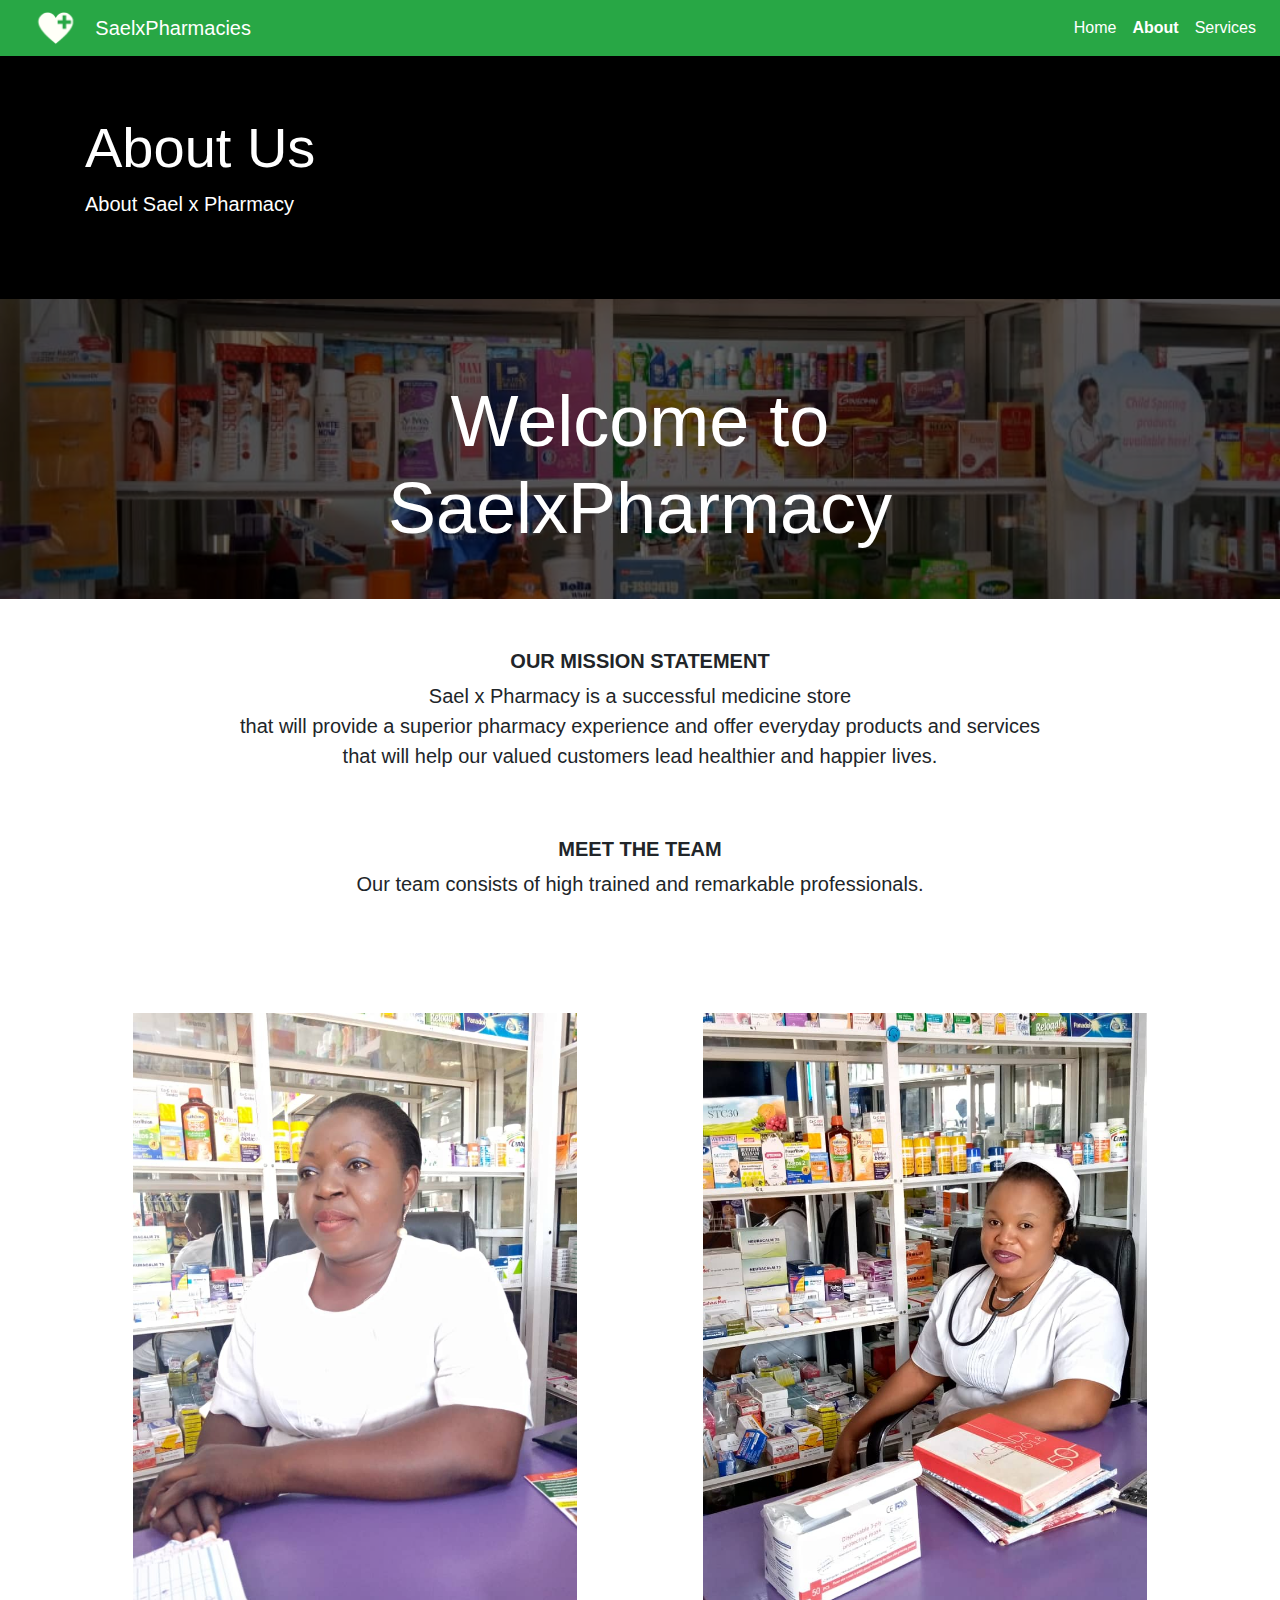
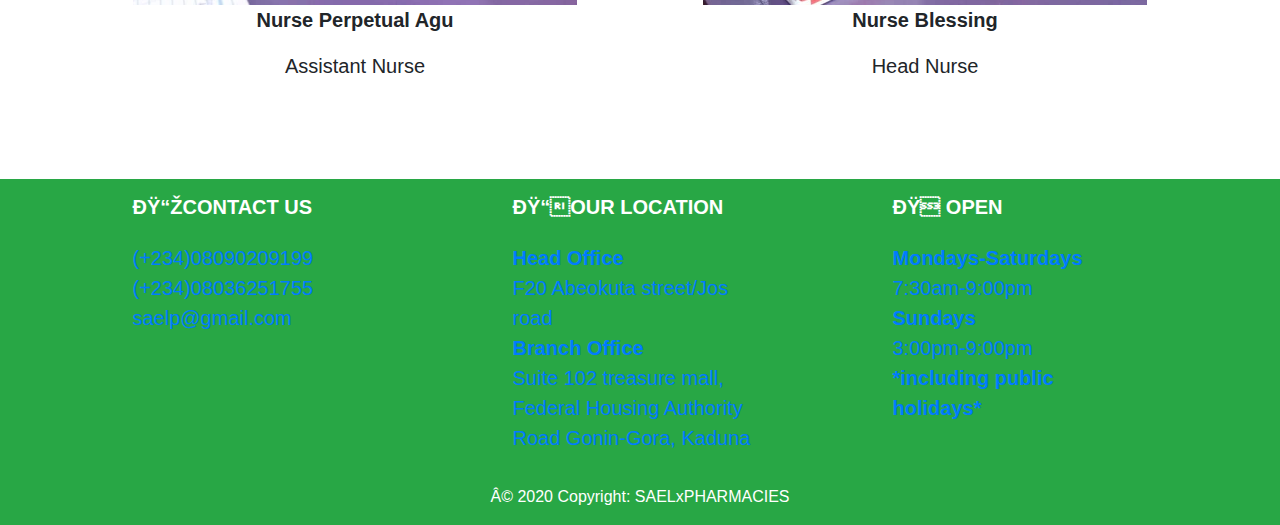
==== about.html @ 76c86bc1 "racist" ====
<!DOCTYPE html>
<html>
    <head>
      <link rel="apple-touch-icon" sizes="180x180" href="/apple-touch-icon.png">
<link rel="icon" type="image/png" sizes="32x32" href="/favicon-32x32.png">
<link rel="icon" type="image/png" sizes="16x16" href="/favicon-16x16.png">
<link rel="manifest" href="/site.webmanifest">
        <meta name="viewport" content="width=device-width, initial-scale=1">
        <title>About | SAEL X PHARMACIES AND ESSENTIALS</title>
    <link rel="stylesheet" type="text/css" href="style.css">
    <!-- Latest compiled and minified CSS -->
<link rel="stylesheet" href="https://maxcdn.bootstrapcdn.com/bootstrap/4.5.0/css/bootstrap.min.css">

<!-- jQuery library -->
<script src="https://ajax.googleapis.com/ajax/libs/jquery/3.5.1/jquery.min.js"></script>

<!-- Popper JS -->
<script src="https://cdnjs.cloudflare.com/ajax/libs/popper.js/1.16.0/umd/popper.min.js"></script>

<!-- Latest compiled JavaScript -->
<script src="https://maxcdn.bootstrapcdn.com/bootstrap/4.5.0/js/bootstrap.min.js"></script>

    </head>
    <body>
        <!--Start of Tawk.to Script-->
         <script type="text/javascript">
    var Tawk_API=Tawk_API||{}, Tawk_LoadStart=new Date();
    (function(){
    var s1=document.createElement("script"),s0=document.getElementsByTagName("script")[0];
    s1.async=true;
    s1.src='https://embed.tawk.to/5edf9d649e5f6944229038d9/default';
    s1.charset='UTF-8';
    s1.setAttribute('crossorigin','*');
    s0.parentNode.insertBefore(s1,s0);
    })();
    </script>
    <!--End of Tawk.to Script-->
        <header class ="header">
            <nav class="navbar navbar-expand-lg navbar-dark bg-success fixed-top">
              <img src="./images/s1.png" class="logo" alt="My responsive image.">
                <a class="navbar-brand" href="index">SaelxPharmacies</a>
                <button class="navbar-toggler" type="button" data-toggle="collapse" data-target="#navbarSupportedContent" aria-controls="navbarSupportedContent" aria-expanded="false" aria-label="Toggle navigation">
                  <span class="navbar-toggler-icon"></span>
                </button>
              
                <div class="collapse navbar-collapse justify content end" id="navbarSupportedContent">
                  <ul class="navbar-nav ml-auto navbar-right">
                    <li class="nav-item active">
                      <a class="nav-link" href="index">Home <span class="sr-only">(current)</span></a>
                    </li>
                    <li class="nav-item active">
                        <a class="nav-link font-weight-bold" href="about">About <span class="sr-only">(current)</span></a>
                      </li>
                      <li class="nav-item active">
                        <a class="nav-link" href="services">Services <span class="sr-only">(current)</span></a>
                      </li>
                      <!-- <li class="nav-item active">
                        <a class="nav-link" href="#">Blog <span class="sr-only">(current)</span></a>
                      </li> -->
                  </ul>
                  <!-- <form class="form-inline my-2 my-lg-0">
                    <input class="form-control mr-sm-2" type="text" placeholder="Search" aria-label="Search">
                    <button class="btn btn-outline-success my-2 my-sm-0" type="submit">Search</button>
                  </form> -->
                </div>
              </nav>
            </header>
            <div class="herotext">
                <div class="jumbotron jumbotron-fluid" style="margin-bottom: 0;">
                    <div class="container">
                      <h1 class="display-4 text-white">About Us</h1>
                      <p class="lead text-white">About Sael x Pharmacy</p>
                    </div>
                  </div>
            </div>
    <div id="carouselExampleSlidesOnly" class="carousel slide" data-ride="carousel">
      <div class="carousel-inner">
        <div class="carousel-item active">
          <img class="d-block w-100  h-100" src="images/cc1.jpeg" alt="First slide">
          <div class="black-overlay">
            
          </div>
          <div class="carousel-caption">
              <h5 class="display-3">Welcome to SaelxPharmacy</h5>
            </div>
        </div>
        <div class="carousel-item">
          <img class="d-block w-100  h-100" src="images/cc2.jpeg" alt="Second slide">
          <div class="black-overlay"></div>
          <div class="carousel-caption">
              <h5 class="display-3">We provide essential pharmaceutical products</h5>
  
            </div>
        </div>
       
        <div class="carousel-item">
          <img class="d-block w-100  h-100" src="images/cc3.jpeg" alt="Second slide">
          <div class="black-overlay"></div>
          <div class="carousel-caption">
              <h5 class="display-3">We Offer prescription and non-prescription drugs</h5>
  
            </div>
        </div>
        <div class="carousel-item">
          <img class="d-block w-100  h-100" src="images/cc4.jpeg" alt="Second slide">
          <div class="black-overlay"></div>
          <div class="carousel-caption">
              <h5 class="display-3">We have something for the kids too</h5>
  
            </div>
        </div>
        <div class="carousel-item">
          <img class="d-block w-100  h-100" src="images/cc5.jpeg" alt="Second slide">
          <div class="black-overlay"></div>
          <div class="carousel-caption">
              <h5 class="display-3">We provide essentials to sustain your dental health</h5>
  
            </div>
        </div>
        <div class="carousel-item">
          <img class="d-block w-100  h-100" src="images/cc6.jpeg" alt="Second slide">
          <div class="black-overlay"></div>
          <div class="carousel-caption">
              <h5 class="display-3">We care about your skin too</h5>
  
            </div>
        </div>
        </div>
      
            <div class="space">
            </div>
            <div class="mission">
                <h1 class="lead font-weight-bold text-center text-black">OUR MISSION STATEMENT</h1>
                <p class="lead text-center">Sael x Pharmacy is a successful medicine 
                    store<br>that will provide a superior pharmacy experience and offer everyday products and services<br> that will help our valued customers lead healthier and happier lives.</p>
            </div class="space">


            <div>
              <div class="space">
              </div>
              <div class="lead text-center">
                <h1 class="lead font-weight-bold text-center text-black">MEET THE TEAM</h1>
                <p class="lead text-center">Our team consists of high trained and remarkable professionals.</p>
                <div class="space">
                </div>
                <div class="container">
                  <div class="row">
                    <div class="col-md lead text-center m-5  d-inline-block"> 
                        <div class ="image">
                  <img class="image-responsive" width="100%" height ="100%"src="images/nursepep.jpeg"><p class="font-weight-bold">Nurse Perpetual Agu</p>Assistant Nurse</div>
                      </div>
                      <div class="col-md lead text-center m-5  d-inline-block"> 
                          <div class ="image">
                    <img class="image-responsive" width="100%" height ="100%"src="images/yellownurse.jpeg"><p class="font-weight-bold">Nurse Blessing</p>Head Nurse</div>
                        </div>
                       
                </div>
                
                <div class="space">
                    </div>
          </div>
                    </div>

                  </div>


                </div>
              </div>
            </div>
    </body>
    <footer class="page-footer font-small" >

      <!-- Footer Links -->
      <div class="container text-center text-md-left">
    
        <!-- Grid row -->
        <div class="row">
    
          <!-- Grid column -->
          <div class="col-md-3 mx-auto">
    
            <!-- Links -->
            <h5 class="font-weight-bold text-uppercase mt-3 mb-4 text-white"><span>
              📞</span>CONTACT US</h5>
    
            <ul class="list-unstyled text-white">
              <li>
                <a class="lead">(+234)08090209199</a>
              </li>
              <li>
                  <a class="lead">(+234)08036251755</a>
              </li>
              <li>
                  <a class="lead">saelp@gmail.com</a>
              </li>
            </ul>
    
          </div>
          <!-- Grid column -->
    
          <hr class="clearfix w-100 d-md-none">
    
          <!-- Grid column -->
          <div class="col-md-3 mx-auto">
    
            <!-- Links -->
            <h5 class="font-weight-bold text-uppercase mt-3 mb-4 text-white"><span>
              📍</span>OUR LOCATION</h5>
    
            <ul class="list-unstyled text-white">
              <li>
                <a class="lead font-weight-bold">Head Office</a>
              </li>
              <li>
                <a class="lead">F20 Abeokuta street/Jos road</a>
              </li>
              <li>
                <a class="lead  font-weight-bold" >Branch Office</a>
              </li>
              <li>
                <a class="lead ">Suite 102 treasure mall, Federal Housing Authority Road Gonin-Gora, Kaduna</a>
              </li>
            </ul>
    
          </div>
          <!-- Grid column -->
    
          <hr class="clearfix w-100 d-md-none">
    
          <!-- Grid column -->
          <div class="col-md-3 mx-auto">
    
            <!-- Links -->
            <h5 class="font-weight-bold text-uppercase mt-3 mb-4 text-white"><span>🏠</span>OPEN</h5>
    
            <ul class="list-unstyled text-white">
              <li>
                <a class="lead font-weight-bold">Mondays-Saturdays</a>
              </li>
              <li>
                <a class="lead" >7:30am-9:00pm</a>
              </li>
              <li>
                <a class="lead font-weight-bold">Sundays</a>
              </li>
              <li>
                <a class="lead">3:00pm-9:00pm</a>
              </li>
              <li>
                <a class="lead font-weight-bold">*including public holidays*</a>
              </li>
            </ul>
    
          </div>
          <!-- Grid column -->
    
          <hr class="clearfix w-100 d-md-none">
    
          <!-- Grid column -->
         
        </div>
        <!-- Grid row -->
    
      </div>
      <!-- Footer Links -->
      <!-- Copyright -->
      <div class="footer-copyright text-center py-3 text-white">© 2020 Copyright:
        <a>SAELxPHARMACIES</a>
      </div>
      <!-- Copyright -->
    </footer>
    <!-- Footer -->
</html>
---- style.css ----
*{
    margin: 0;
    padding: 0;
}
.header
{
    height: 50px;
}
.navbar-style{
    box-shadow: 0 5px 10px #efefef;
}
.logo{
    height: 48px;
    padding: 2px 10px;
}

.carousel-item{
    height: 450px;
} 

.carousel-inner .carousel-item img{
    min-height:200px;
    object-fit:cover
    }
.space{
    height: 50px;
}
.ques-text h1{
    text-align: center;
}
nav .navbar-nav li a{
    color: white !important;
    }
nav .navbar-brand {
    color: white !important;
}
ul{
    list-style-type: none;
}
.jumbotron {
    margin-bottom: 0px;
 }
.caru{
    height: 300px;
}
.carousel-item{
    height: 300px;
}
.black-overlay{
    position: absolute;
    top: 0px;
    left:0px;
    height: 100%;
    width: 100%;
    background: rgba(0, 0, 0, 0.6);
}
/* .carousel-item img{
  filter: blur(1px);
  -webkit-filter: blur(1px);
} */

.jumbotron{
   
    background-size: cover;
    height: 100%;
    background-color : black !important ;
   
    
}

  @media (min-width: 544px) {  
    h1 {font-size:20px;} /*1rem = 16px*/
  }
  @media only screen and (max-width: 600px) {
    .carousel-item h5{
        font-size: 37px !important;
    }
    .ques-text .display-4{
        font-size: 42px !important;
    }
  }
 .logo{
    max-width: 100%;
     height: 40px !important;
     display: block;
  }
  footer {
      background-color: rgb(40, 167, 69);
  }
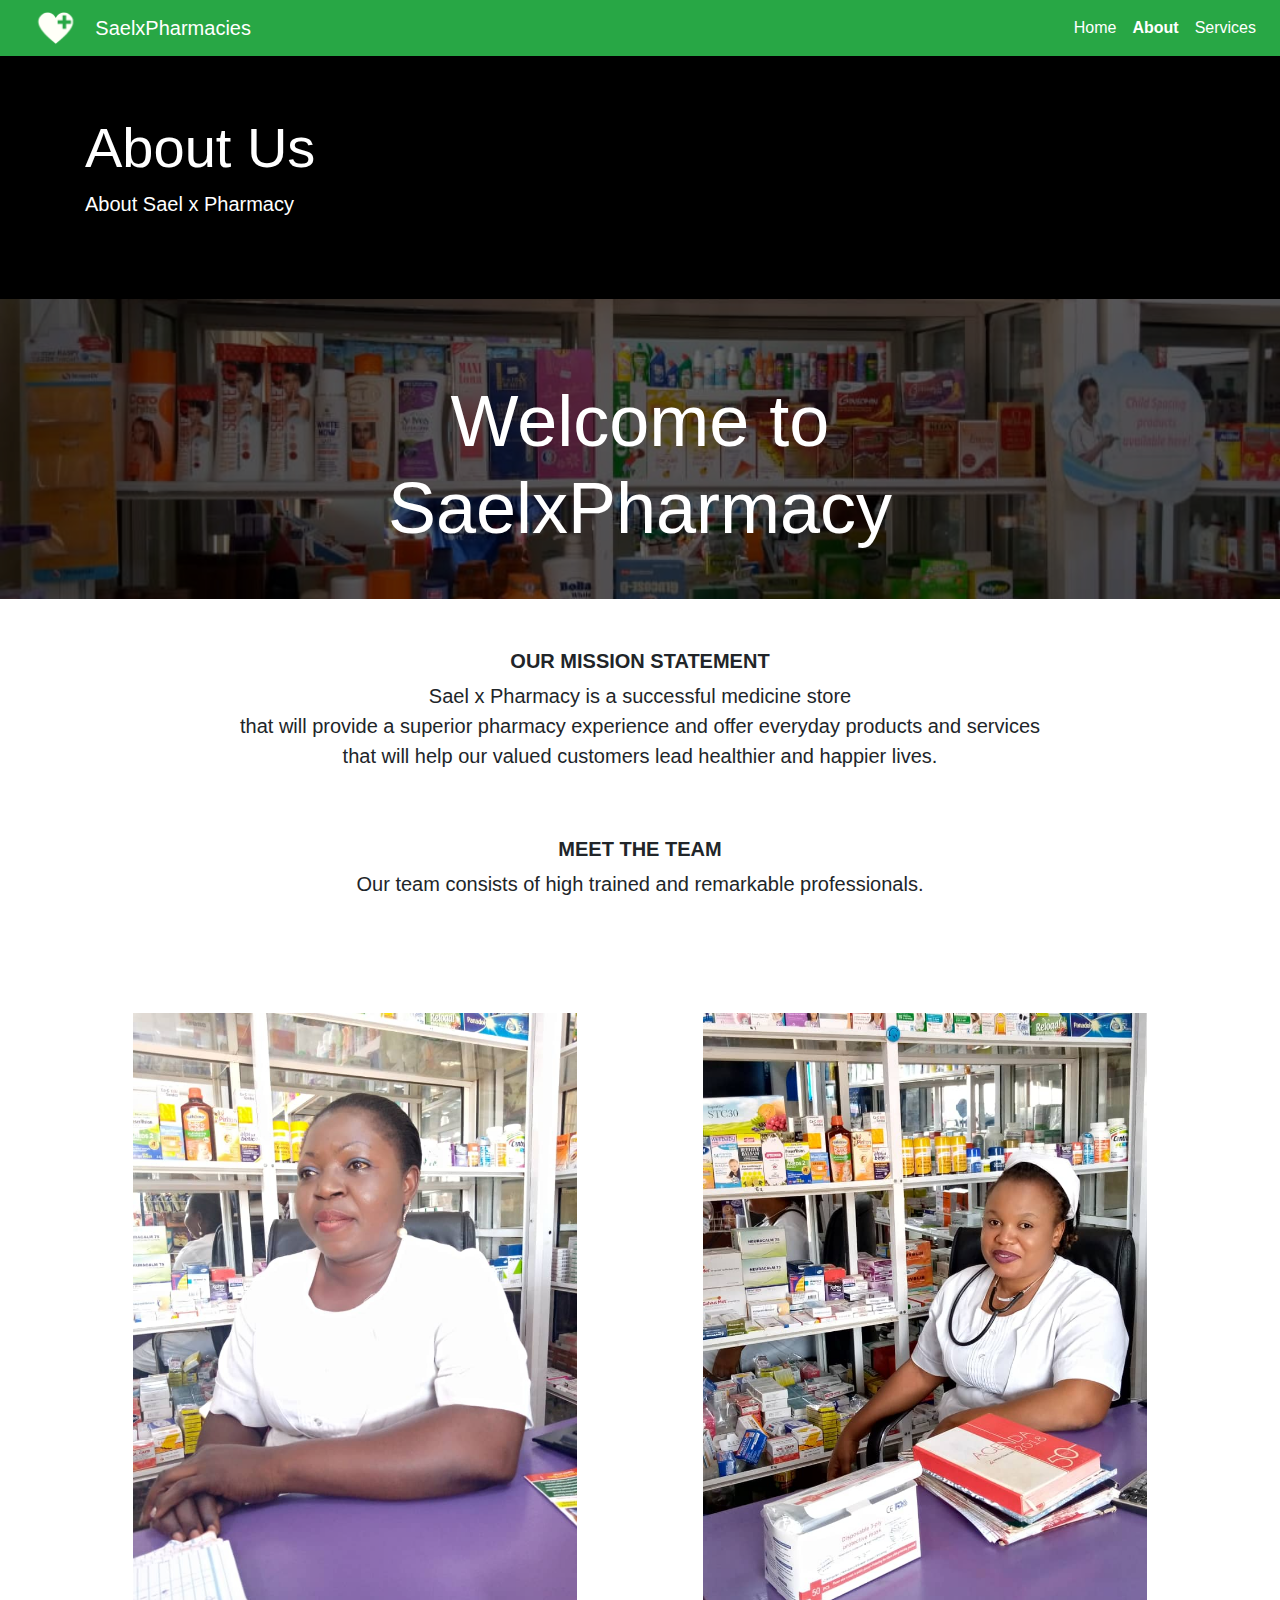
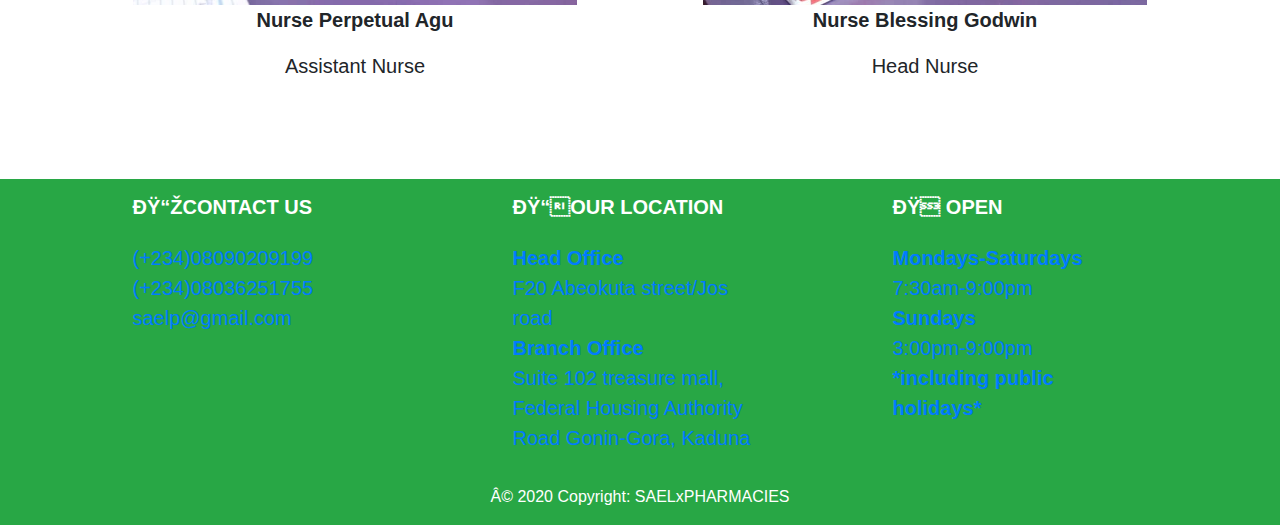
==== commit bbdb3d98: "yyy" ====
--- a/about.html
+++ b/about.html
@@ -102,6 +102,14 @@
             </div>
         </div>
         <div class="carousel-item">
+          <img class="d-block w-100  h-100" src="images/pot.jpeg" alt="Second slide">
+          <div class="black-overlay"></div>
+          <div class="carousel-caption">
+              <h5 class="display-3">Point of care testing</h5>
+  
+            </div>
+        </div>
+        <div class="carousel-item">
           <img class="d-block w-100  h-100" src="images/cc4.jpeg" alt="Second slide">
           <div class="black-overlay"></div>
           <div class="carousel-caption">
@@ -152,7 +160,7 @@
                       </div>
                       <div class="col-md lead text-center m-5  d-inline-block"> 
                           <div class ="image">
-                    <img class="image-responsive" width="100%" height ="100%"src="images/yellownurse.jpeg"><p class="font-weight-bold">Nurse Blessing</p>Head Nurse</div>
+                    <img class="image-responsive" width="100%" height ="100%"src="images/yellownurse.jpeg"><p class="font-weight-bold">Nurse Blessing Godwin</p>Head Nurse</div>
                         </div>
                        
                 </div>
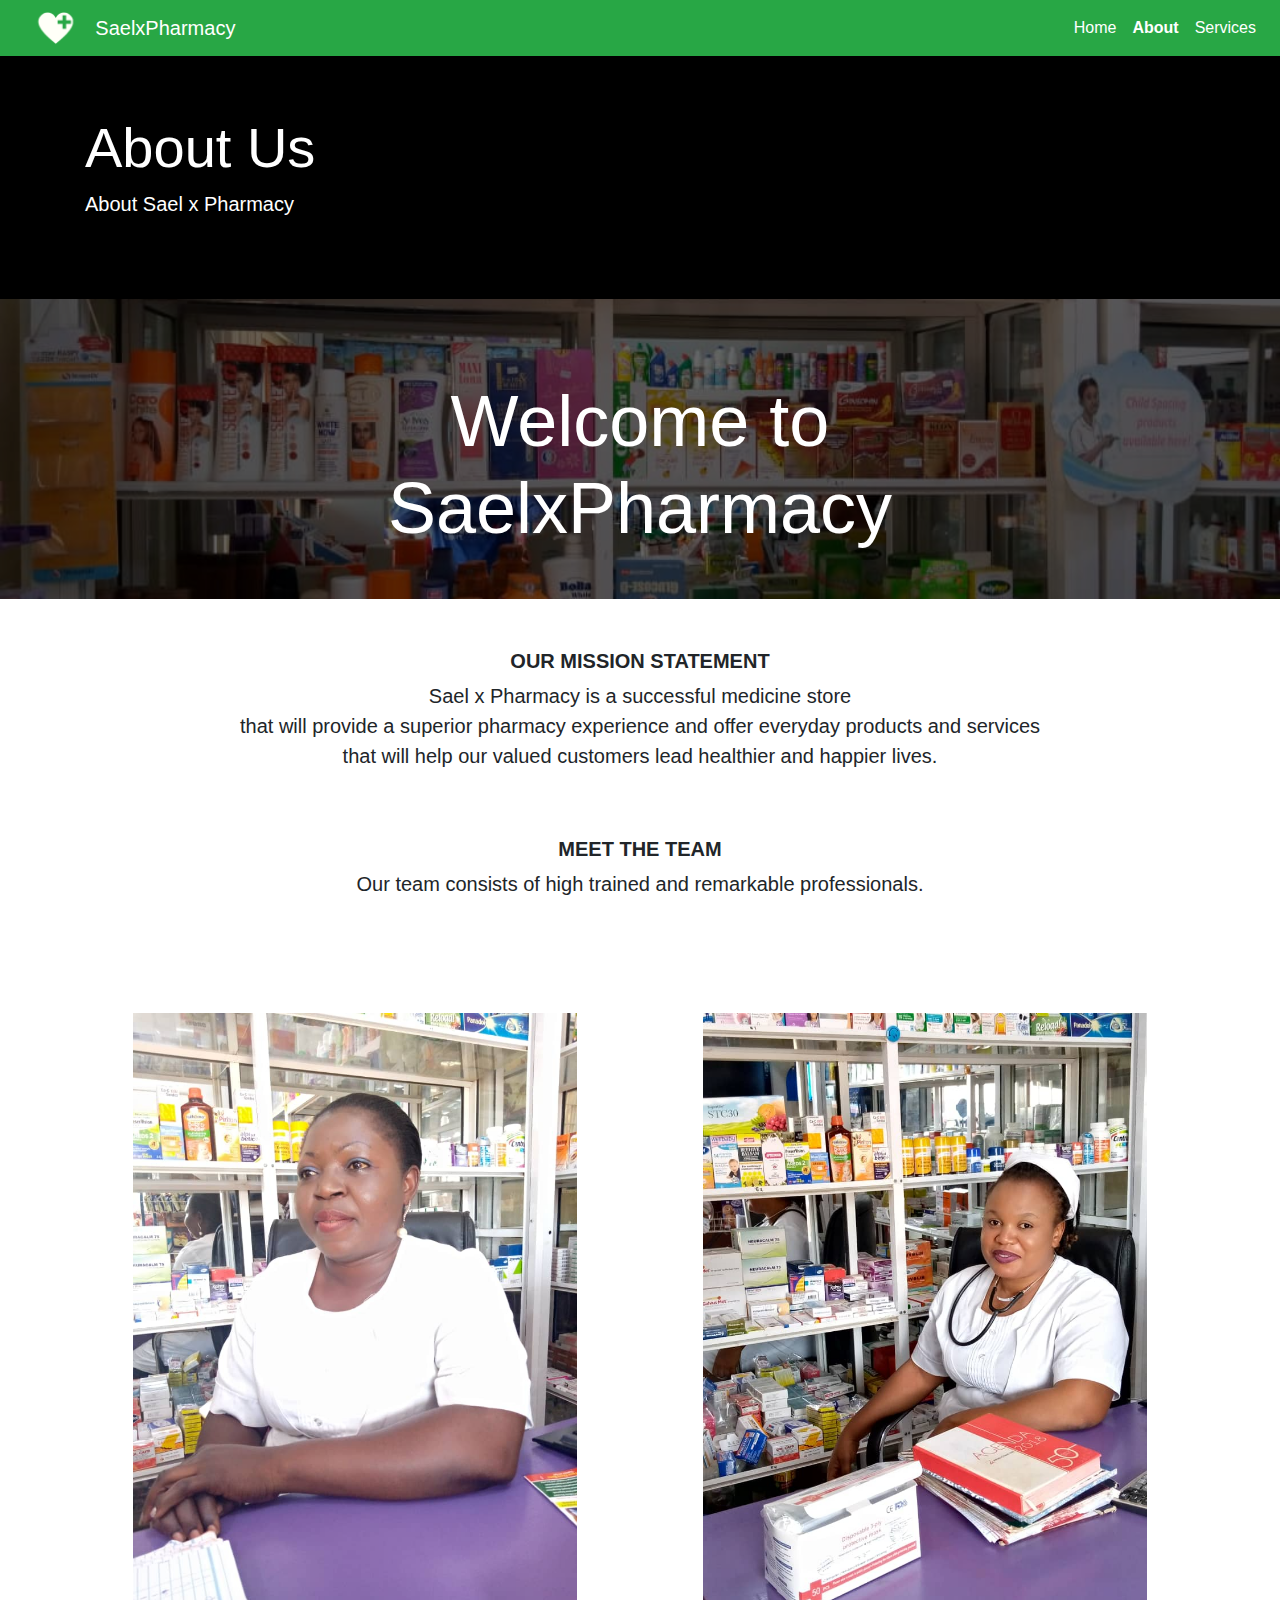
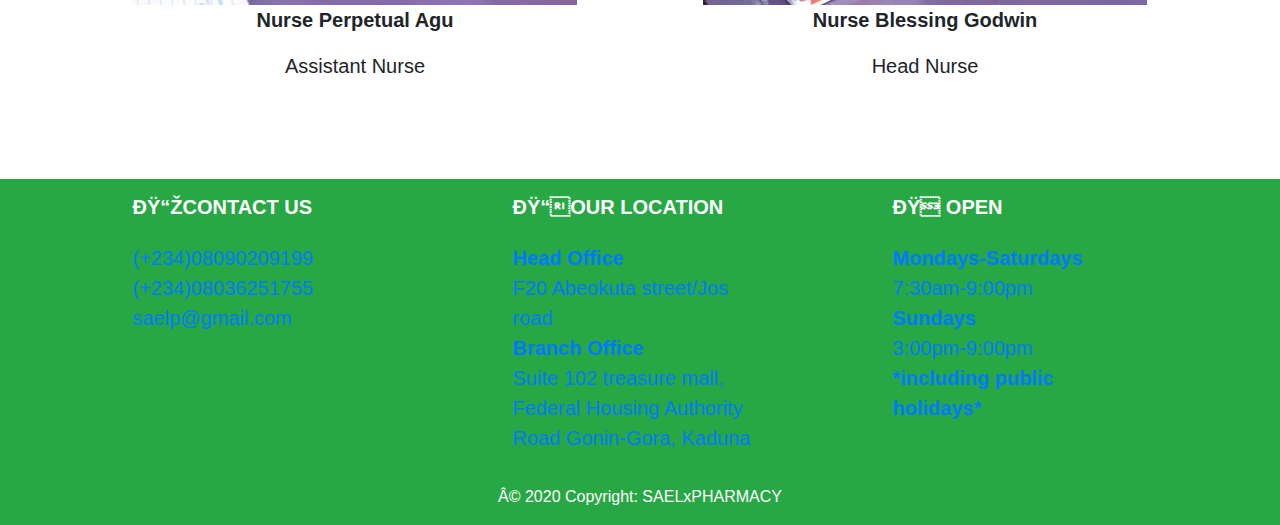
==== commit dd122c7d: "y" ====
--- a/about.html
+++ b/about.html
@@ -38,7 +38,7 @@
         <header class ="header">
             <nav class="navbar navbar-expand-lg navbar-dark bg-success fixed-top">
               <img src="./images/s1.png" class="logo" alt="My responsive image.">
-                <a class="navbar-brand" href="index">SaelxPharmacies</a>
+                <a class="navbar-brand" href="index">SaelxPharmacy</a>
                 <button class="navbar-toggler" type="button" data-toggle="collapse" data-target="#navbarSupportedContent" aria-controls="navbarSupportedContent" aria-expanded="false" aria-label="Toggle navigation">
                   <span class="navbar-toggler-icon"></span>
                 </button>
@@ -274,7 +274,7 @@
       <!-- Footer Links -->
       <!-- Copyright -->
       <div class="footer-copyright text-center py-3 text-white">© 2020 Copyright:
-        <a>SAELxPHARMACIES</a>
+        <a>SAELxPHARMACY</a>
       </div>
       <!-- Copyright -->
     </footer>
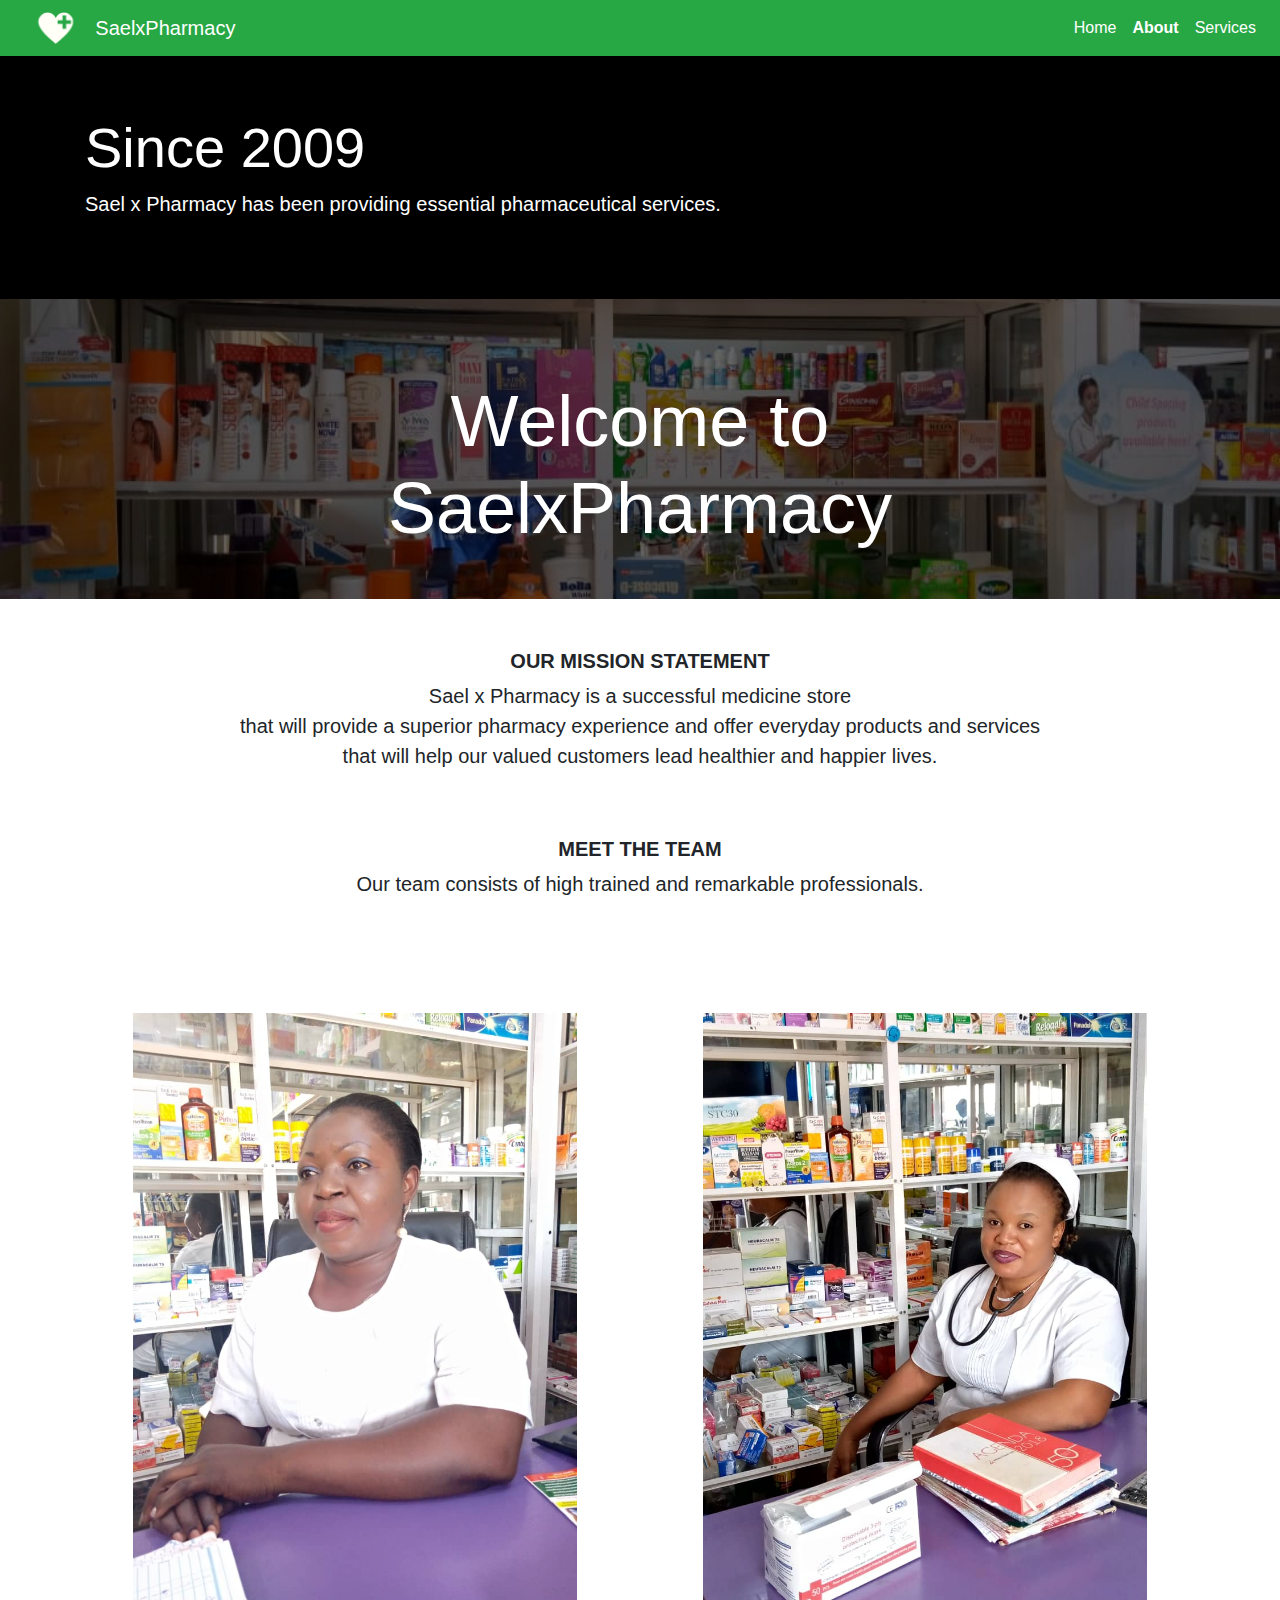
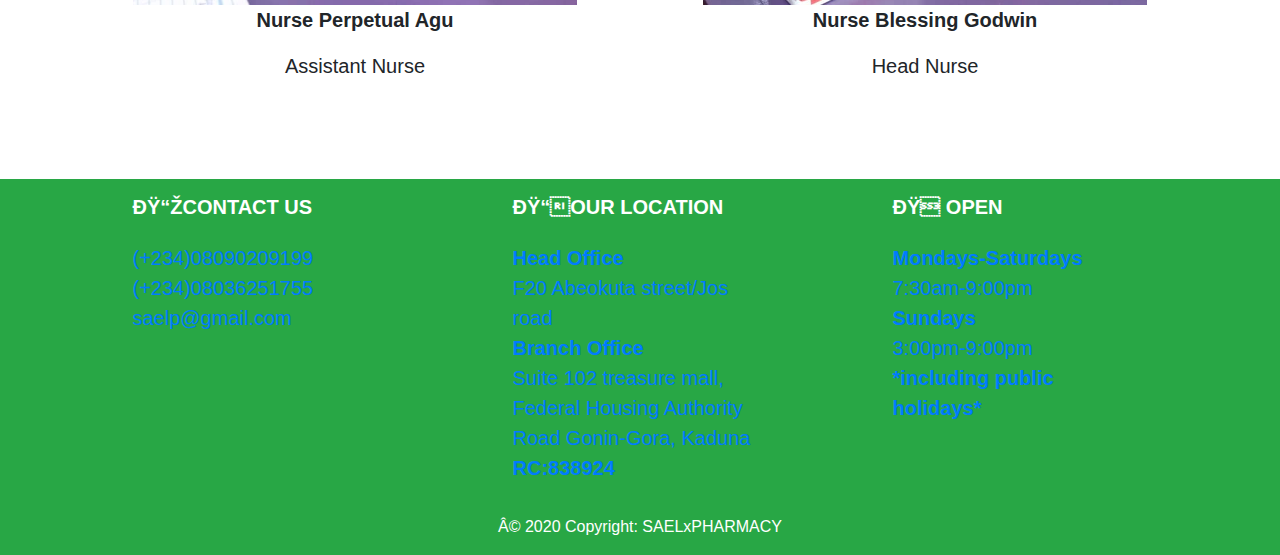
==== commit ac4b4715: "fml" ====
--- a/about.html
+++ b/about.html
@@ -68,8 +68,8 @@
             <div class="herotext">
                 <div class="jumbotron jumbotron-fluid" style="margin-bottom: 0;">
                     <div class="container">
-                      <h1 class="display-4 text-white">About Us</h1>
-                      <p class="lead text-white">About Sael x Pharmacy</p>
+                      <h1 class="display-4 text-white">Since 2009</h1>
+                      <p class="lead text-white">Sael x Pharmacy has been providing essential pharmaceutical services.</p>
                     </div>
                   </div>
             </div>
@@ -78,7 +78,7 @@
         <div class="carousel-item active">
           <img class="d-block w-100  h-100" src="images/cc1.jpeg" alt="First slide">
           <div class="black-overlay">
-            
+
           </div>
           <div class="carousel-caption">
               <h5 class="display-3">Welcome to SaelxPharmacy</h5>
@@ -89,24 +89,32 @@
           <div class="black-overlay"></div>
           <div class="carousel-caption">
               <h5 class="display-3">We provide essential pharmaceutical products</h5>
-  
-            </div>
-        </div>
-       
+
+            </div>
+        </div>
+
         <div class="carousel-item">
           <img class="d-block w-100  h-100" src="images/cc3.jpeg" alt="Second slide">
           <div class="black-overlay"></div>
           <div class="carousel-caption">
               <h5 class="display-3">We Offer prescription and non-prescription drugs</h5>
-  
+
             </div>
         </div>
         <div class="carousel-item">
           <img class="d-block w-100  h-100" src="images/pot.jpeg" alt="Second slide">
           <div class="black-overlay"></div>
           <div class="carousel-caption">
-              <h5 class="display-3">Point of care testing</h5>
-  
+              <h5 class="display-3">Blood pressure enquiry</h5>
+
+            </div>
+        </div>
+        <div class="carousel-item">
+          <img class="d-block w-100  h-100" src="images/mamas.jpeg" alt="Second slide">
+          <div class="black-overlay"></div>
+          <div class="carousel-caption">
+              <h5 class="display-3">Sugar level enquiry</h5>
+
             </div>
         </div>
         <div class="carousel-item">
@@ -229,6 +237,9 @@
               <li>
                 <a class="lead ">Suite 102 treasure mall, Federal Housing Authority Road Gonin-Gora, Kaduna</a>
               </li>
+              <li>
+                <a class="lead font-weight-bold">RC:838924</a>
+              </li>
             </ul>
     
           </div>
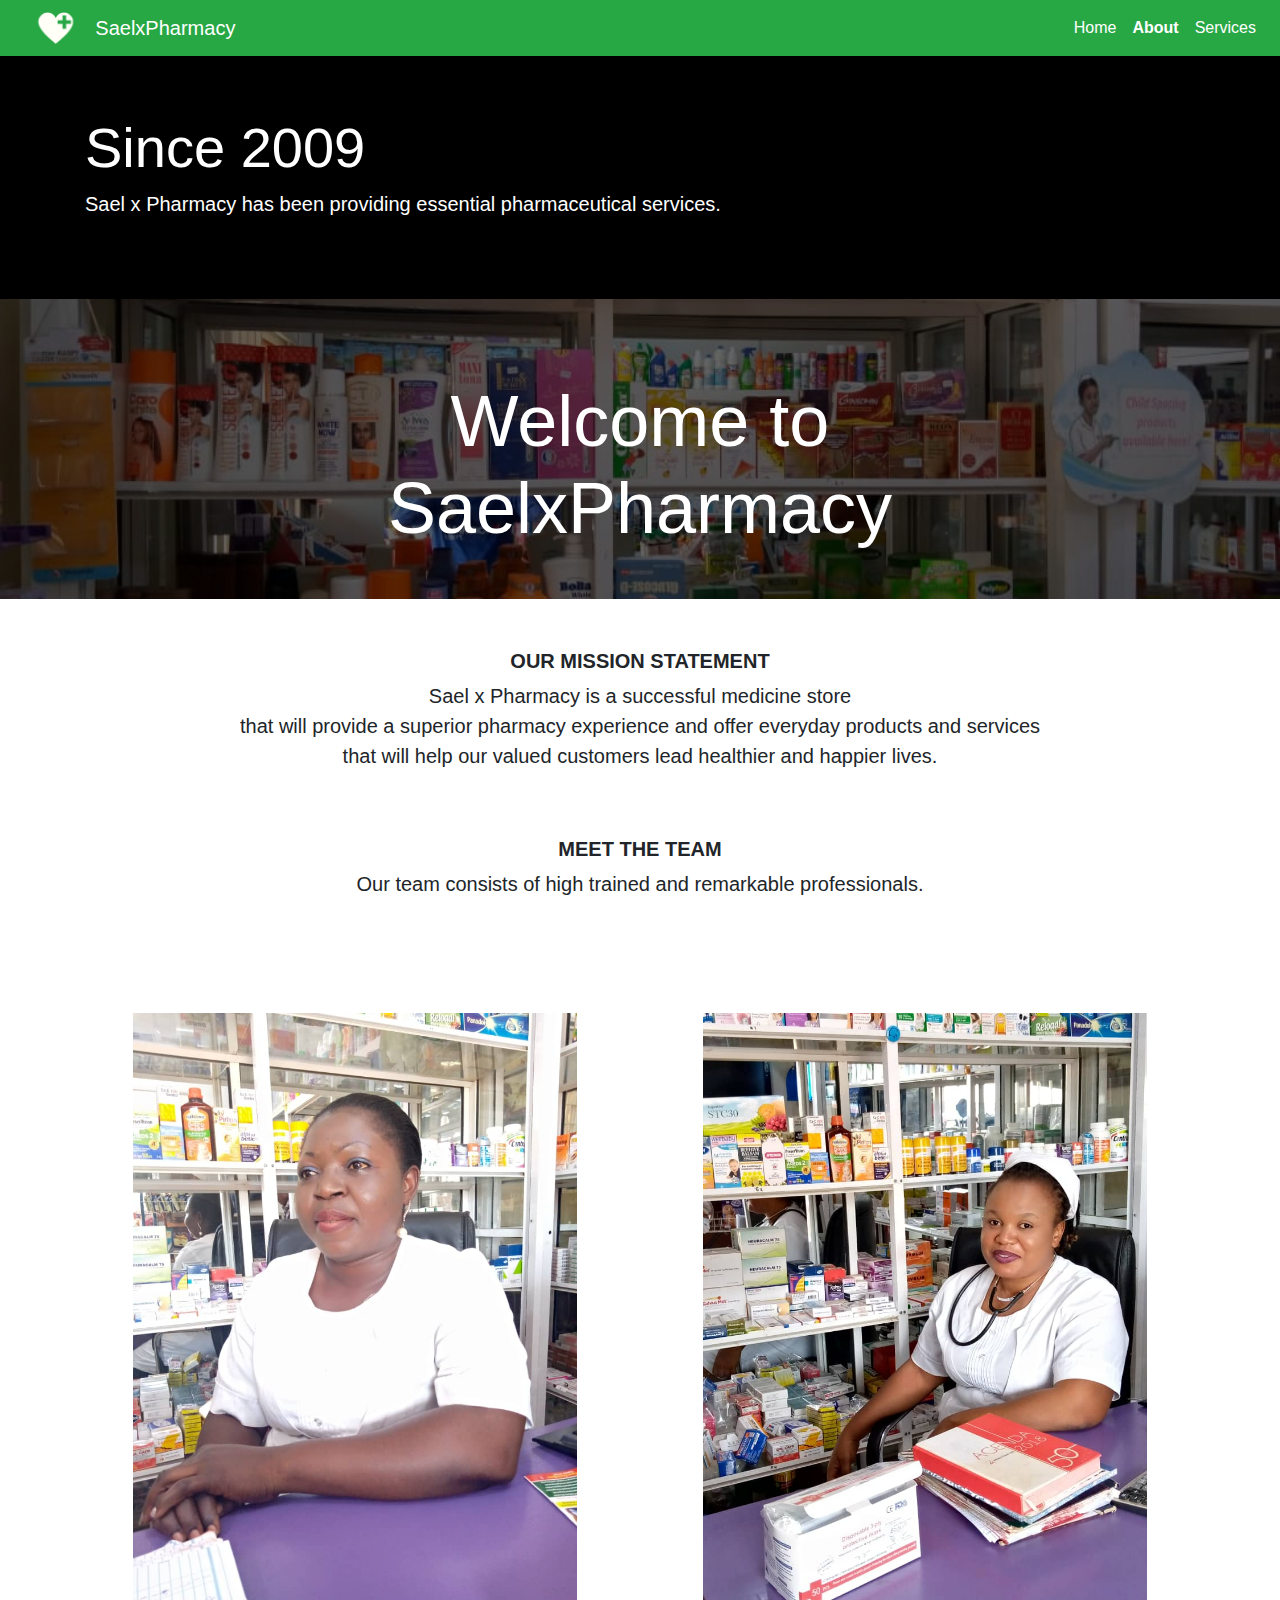
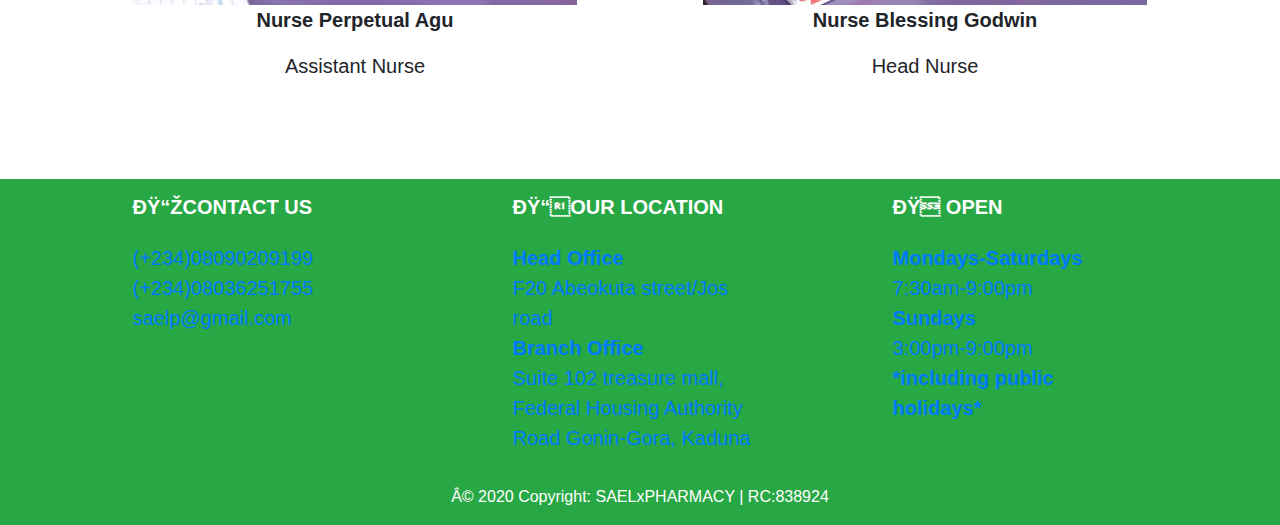
==== commit 49a8e4b0: "added ms" ====
--- a/about.html
+++ b/about.html
@@ -237,9 +237,7 @@
               <li>
                 <a class="lead ">Suite 102 treasure mall, Federal Housing Authority Road Gonin-Gora, Kaduna</a>
               </li>
-              <li>
-                <a class="lead font-weight-bold">RC:838924</a>
-              </li>
+             
             </ul>
     
           </div>
@@ -285,7 +283,7 @@
       <!-- Footer Links -->
       <!-- Copyright -->
       <div class="footer-copyright text-center py-3 text-white">© 2020 Copyright:
-        <a>SAELxPHARMACY</a>
+        <a>SAELxPHARMACY | RC:838924</a>
       </div>
       <!-- Copyright -->
     </footer>
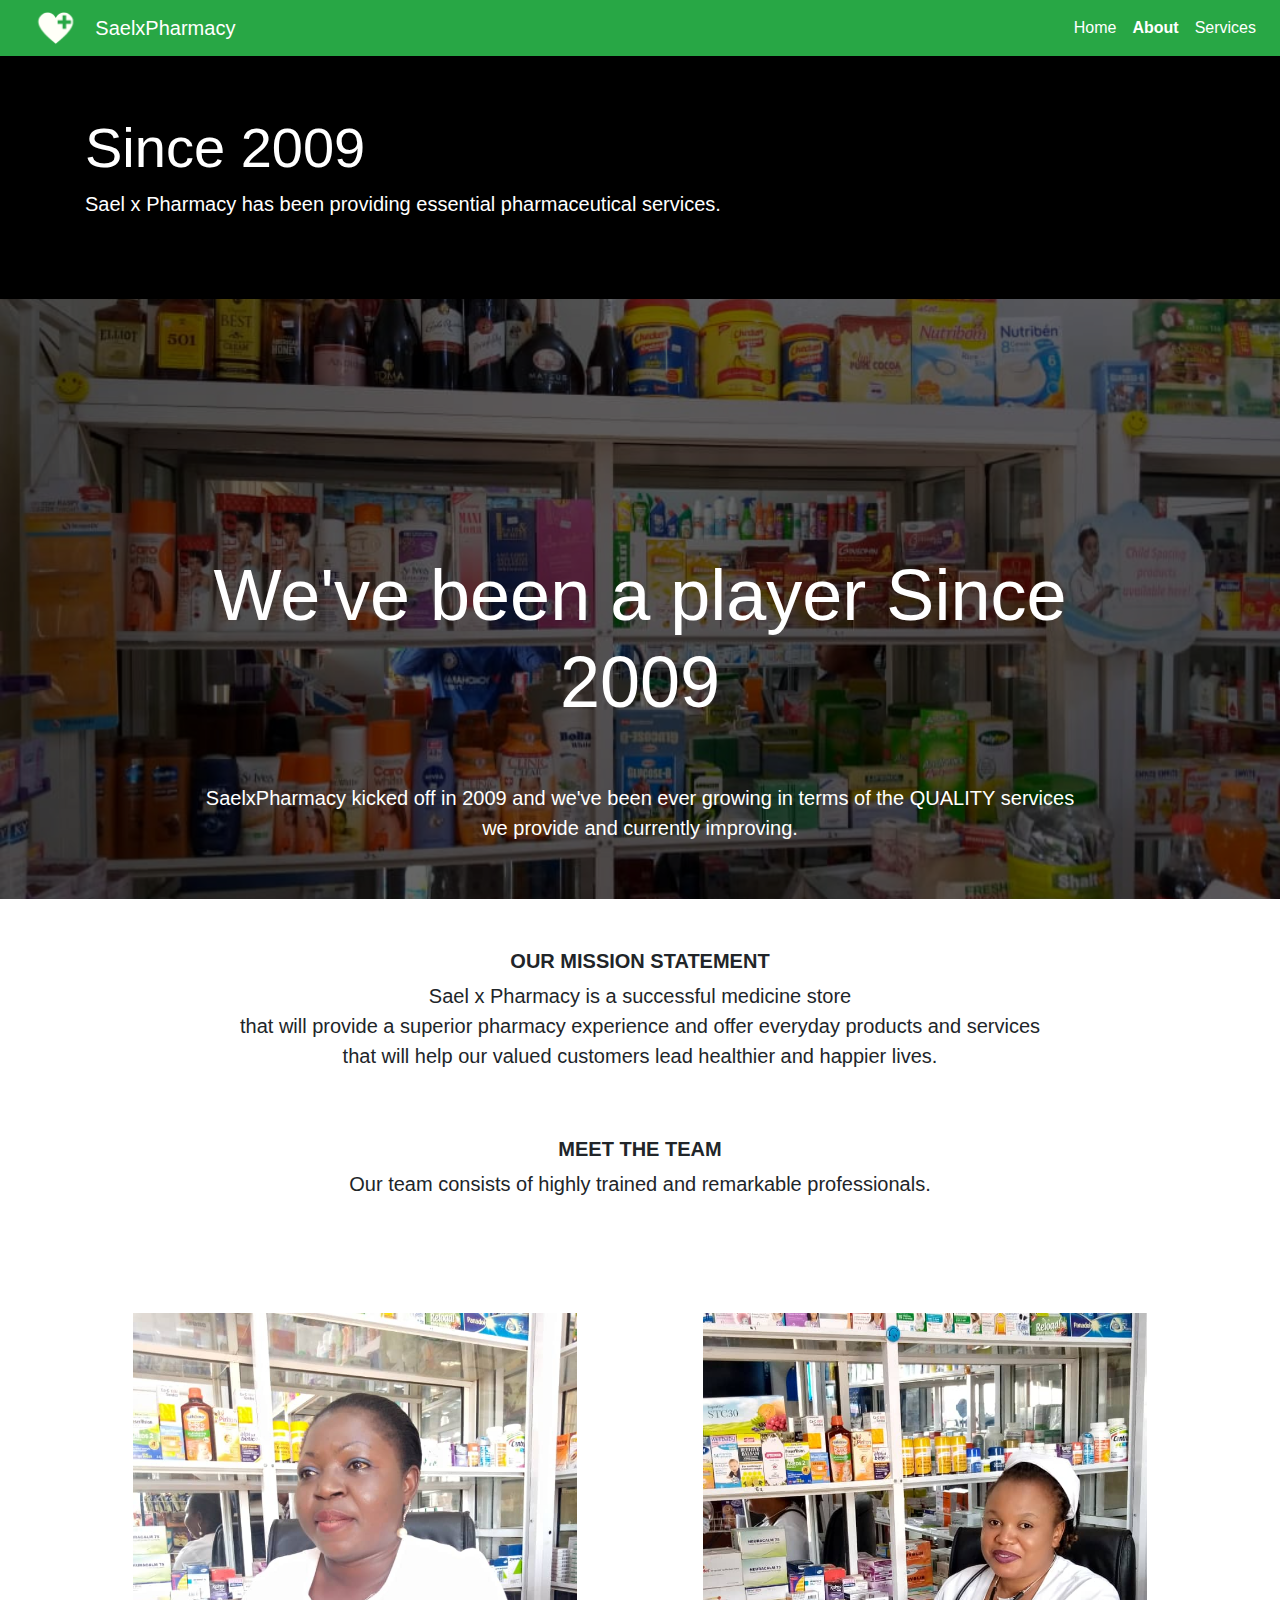
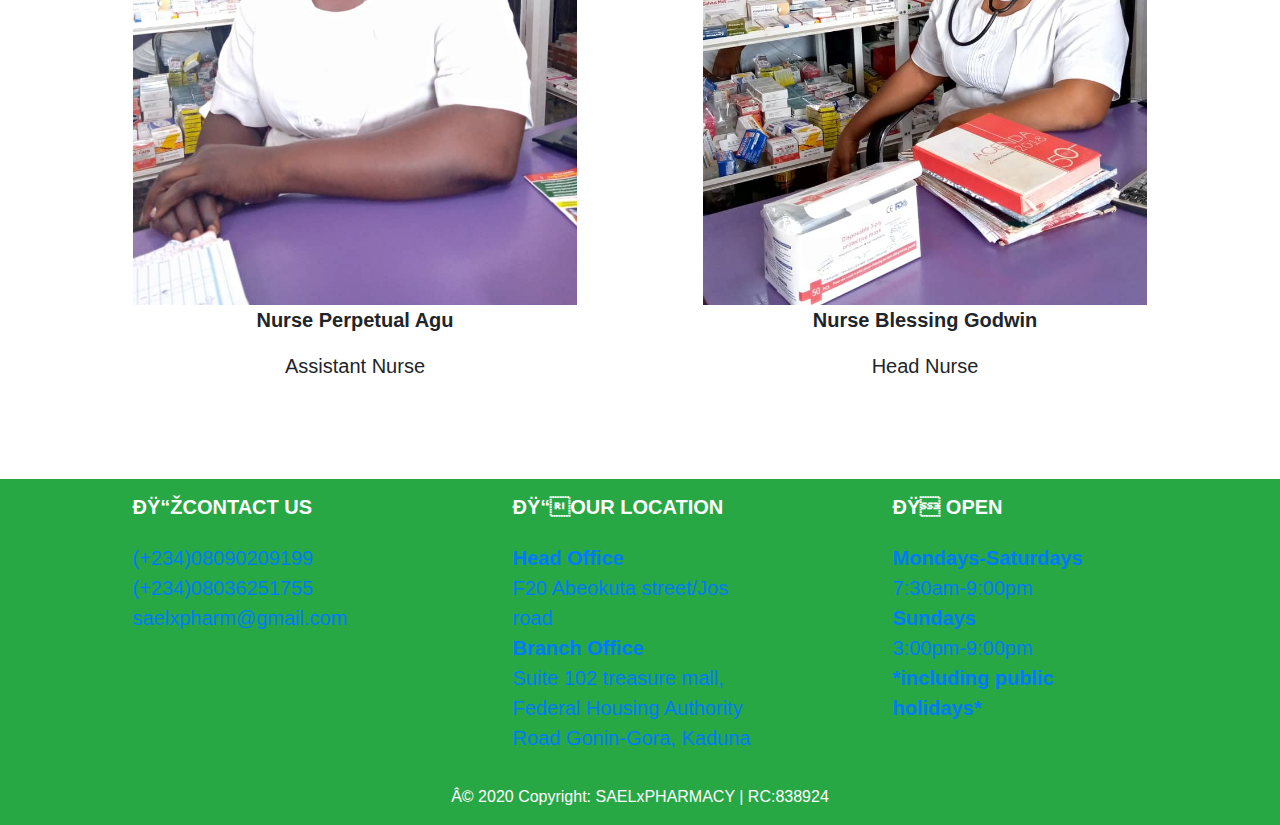
==== commit 210a31aa: "final" ====
--- a/about.html
+++ b/about.html
@@ -81,7 +81,11 @@
 
           </div>
           <div class="carousel-caption">
-              <h5 class="display-3">Welcome to SaelxPharmacy</h5>
+              <h5 class="display-3">We've been a player <b>Since 2009</b></h5>
+              <div class="space">
+
+              </div>
+              <p class ="lead">SaelxPharmacy kicked off in 2009 and we've been ever growing in terms of the <b>QUALITY</b> services we provide and currently improving.</p>
             </div>
         </div>
         <div class="carousel-item">
@@ -89,7 +93,10 @@
           <div class="black-overlay"></div>
           <div class="carousel-caption">
               <h5 class="display-3">We provide essential pharmaceutical products</h5>
-
+              <div class="space">
+
+              </div>
+              <p class ="lead">Health is Wealth. we at SaelxPharmacy ensure you never go bankrupt. We provide essential pharmaceutical products to increase your lifespan.</p>
             </div>
         </div>
 
@@ -98,7 +105,10 @@
           <div class="black-overlay"></div>
           <div class="carousel-caption">
               <h5 class="display-3">We Offer prescription and non-prescription drugs</h5>
-
+              <div class="space">
+
+              </div>
+              <p class ="lead">We offer prescription drugs with a valid medical recommendation. your well being is our business. and we give a light diagnosis to make you have he right non-prescription drugs.</p>
             </div>
         </div>
         <div class="carousel-item">
@@ -106,7 +116,10 @@
           <div class="black-overlay"></div>
           <div class="carousel-caption">
               <h5 class="display-3">Blood pressure enquiry</h5>
-
+              <div class="space">
+
+              </div>
+              <p class ="lead"> Regular blood pressure checks can go a long way in saving lives. We offer that at SaelxPharmacy.</p>
             </div>
         </div>
         <div class="carousel-item">
@@ -114,7 +127,10 @@
           <div class="black-overlay"></div>
           <div class="carousel-caption">
               <h5 class="display-3">Sugar level enquiry</h5>
-
+              <div class="space">
+
+              </div>
+              <p class ="lead">Regular sugar level checks can go a long way in saving lives. We offer that at SaelxPharmacy.</p>
             </div>
         </div>
         <div class="carousel-item">
@@ -122,7 +138,10 @@
           <div class="black-overlay"></div>
           <div class="carousel-caption">
               <h5 class="display-3">We have something for the kids too</h5>
-  
+              <div class="space">
+
+              </div>
+              <p class ="lead">The kids are not an exception. We have we tend to surprise kids.</p>
             </div>
         </div>
         <div class="carousel-item">
@@ -130,7 +149,10 @@
           <div class="black-overlay"></div>
           <div class="carousel-caption">
               <h5 class="display-3">We provide essentials to sustain your dental health</h5>
-  
+              <div class="space">
+
+              </div>
+              <p class ="lead">We care about your dental health and offer dental services.</p>
             </div>
         </div>
         <div class="carousel-item">
@@ -138,7 +160,10 @@
           <div class="black-overlay"></div>
           <div class="carousel-caption">
               <h5 class="display-3">We care about your skin too</h5>
-  
+              <div class="space">
+
+              </div>
+              <p class ="lead">We have nourishing and vitalizing ointments and lotion for all skin types.</p>
             </div>
         </div>
         </div>
@@ -157,7 +182,7 @@
               </div>
               <div class="lead text-center">
                 <h1 class="lead font-weight-bold text-center text-black">MEET THE TEAM</h1>
-                <p class="lead text-center">Our team consists of high trained and remarkable professionals.</p>
+                <p class="lead text-center">Our team consists of highly trained and remarkable professionals.</p>
                 <div class="space">
                 </div>
                 <div class="container">
@@ -208,7 +233,7 @@
                   <a class="lead">(+234)08036251755</a>
               </li>
               <li>
-                  <a class="lead">saelp@gmail.com</a>
+                  <a class="lead">saelxpharm@gmail.com</a>
               </li>
             </ul>
     
--- a/style.css
+++ b/style.css
@@ -41,10 +41,10 @@
     margin-bottom: 0px;
  }
 .caru{
-    height: 300px;
+    height: 600px !important;
 }
 .carousel-item{
-    height: 300px;
+    height: 600px !important;
 }
 .black-overlay{
     position: absolute;
@@ -68,15 +68,27 @@
     
 }
 
-  @media (min-width: 544px) {  
+  @media (min-width: 375px) {  
     h1 {font-size:20px;} /*1rem = 16px*/
+    .caru{
+        height: 300px;
+    }
+    .carousel-item{
+        height: 300px;
+    }
   }
-  @media only screen and (max-width: 600px) {
+  @media only screen and (max-width: 375px) {
     .carousel-item h5{
         font-size: 37px !important;
     }
     .ques-text .display-4{
         font-size: 42px !important;
+    }
+    .caru{
+        height: 300px;
+    }
+    .carousel-item{
+        height: 300px;
     }
   }
  .logo{
@@ -86,4 +98,7 @@
   }
   footer {
       background-color: rgb(40, 167, 69);
-  }+  }
+.rc{
+font-size: 10px !important;
+}